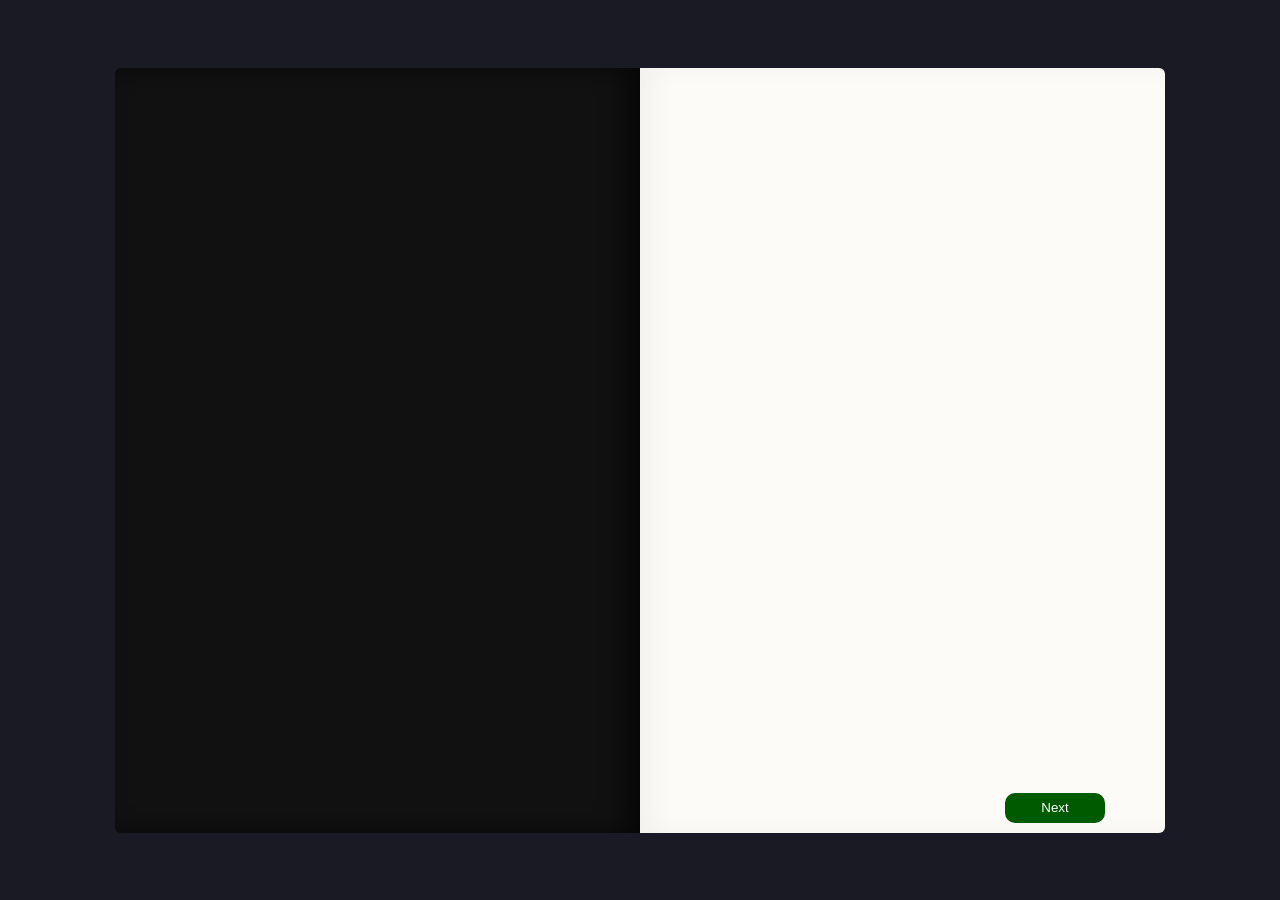
==== pages/book.html @ 5e7a2bee "Update story pages, organize folder structure and architecture, and responsive layout" ====
<!DOCTYPE html>
<html lang="en">
<head>
  <meta charset="UTF-8">
  <meta name="viewport" content="width=device-width, initial-scale=1.0">
  <title>Book Layout</title>
  <link rel="stylesheet" href="book.css">
  <link rel="stylesheet" href="/animations/css/finishedReading.css">
</head>
<body>
  <div class="book">
    <div class="cover-div"></div>

    <div class="scene">
      <div class="scene-container"></div>
      <button class="next-btn">Next</button>
    </div>
  </div>

  <script type="module" src="book.js"></script>
</body>
</html>
---- pages/book.css ----
* {
    margin: 0;
    padding: 0;
    box-sizing: border-box;
}

body {
    height: 100vh;
    margin: 0;
    font-family: "Georgia", serif;
    background: #1a1a24;
    display: flex;
    justify-content: center;
    align-items: center;
    padding: 40px;
}

.book {
    position: relative;
    width: 100%;
    max-width: 1050px;
    height: 85vh;
    display: flex;
    box-shadow: 0 25px 50px rgba(0, 0, 0, 0.5), 
                0 0 0 1px rgba(255, 255, 255, 0.05);
    border-radius: 6px;
    overflow: hidden;
    background: #fff;
}

.book > * {
    width: 50%;
}

.cover-div {
    display: flex;
    justify-content: center;
    align-items: center;
    background: #111;
    position: relative;
    overflow: hidden;

    box-shadow: inset -15px 0 25px rgba(0, 0, 0, 0.6); 
}

.cover {
    width: 100%;
    height: 100%;
}

.cover img {
    width: 100%;
    height: 100%;
    object-fit: cover;
    display: block;
}

.scene {
    position: relative;
    display: flex;
    flex-direction: column;
    align-items: center;

    background: #fdfbf7;
    overflow-y: auto;
    padding: 60px 60px 10px 60px;
    color: #2c2c2c;
    box-shadow: inset 15px 0 25px rgba(0, 0, 0, 0.04);
}

.scene::-webkit-scrollbar {
    width: 6px;
}

.scene::-webkit-scrollbar-track {
    background: #f1ede4;
}

.scene::-webkit-scrollbar-thumb {
    background: #d4cfc4;
    border-radius: 3px;
}

.scene::-webkit-scrollbar-thumb:hover {
    background: #b5afa3;
}

.scene p {
    font-size: 1.05rem;
    line-height: 1.85;
    margin-bottom: 20px;
    text-align: left;
    color: #3b3b3b;
}

button {
    margin-top: auto;
    margin-left: auto;
    width: min(100px, 100%);
    
    height: 30px; 
    flex-shrink: 0; 
    
    outline: none;
    border: none;

    background-color: rgb(0, 90, 0);
    color: white;
    border-radius: 10px;

    cursor: pointer;
    transition: border 0.3s ease;
}

button:hover {
    border: solid 1px green;
}


@media (max-width: 768px) {
    body {
        padding: 15px;
    }

    .book {
        position: relative;
        height: 85vh;
        flex-direction: column;
    }

    .cover-div {
        width: 100%;
        height: 100%;
        box-shadow: none;
    }

    .scene {
        position: absolute;
        bottom: 0;
        left: 0;
        width: 100%;
        height: 35%;
        
        background: rgba(17, 17, 17, 0.95);
        opacity: 0.9;
        border-radius: 16px 16px 0 0;
        padding: 25px 20px 15px 20px;
    }
    .scene p {
        color: rgb(139, 139, 139);
    }
}
---- animations/css/finishedReading.css ----
@media (max-width: 768px) {
    .cover-animation {
        display: flex;
        flex-direction: column;
        position: absolute;

        right: 0;
        width: 0;
        height: 100%;

        transition: width 1.5s ease;

        background: linear-gradient(135deg, #3a1c1e 0%, #200d0e 100%);
        box-shadow: 
            inset 20px 0 25px -5px rgba(0, 0, 0, 0.75),
            inset -2px 0 5px rgba(255, 255, 255, 0.08), 
            -10px 0 25px rgba(0, 0, 0, 0.5);
        border-left: 5px solid #140708;
    }

    .cover-animation > * {
        display: flex;
        justify-content: center;
        align-items: center;

        flex: 1;
        font-family: "Georgia", "Times New Roman", serif;
        color: #d4af37;
        text-shadow: 1px 1px 3px rgba(0, 0, 0, 0.9);
        letter-spacing: 1.5px;
    }
    .cover-animation .card-header p {
        opacity: 0;
        font-size: clamp(1rem, 1.5vw, 2rem);
        transition: opacity 0.6s ease;
    }
        .cover-animation .card-main p {
        opacity: 0;
        font-size: clamp(0.7rem, 1.2vw, 2rem);
        transition: opacity 0.6s ease;
    }
    .cover-animation .card-header p.animate {
        opacity: 1;
    }
    .cover-animation .card-main p.animate {
        opacity: 1;
    }
    .cover-animation.animate {
        width: 100%;
        height: 100%;
    }

    .cover-animation button {
        opacity: 0;
        margin: 0;
        background: linear-gradient(180deg, #d4af37 0%, #a37c0f 100%);
        color: #1a0f11;
        font-size: clamp(0.7rem, 1.2vw, 2rem);
        font-weight: bold;
        letter-spacing: 1px;
        text-transform: uppercase;
        border: 1px solid #705303;
        box-shadow: 0 4px 10px rgba(0, 0, 0, 0.4);

        transition: opacity 0.6s ease;
    }
    .cover-animation button.animate {
        opacity: 1;
    }
    .book {
        transition: transform 1s ease;
        background-color: #fdfbf7;
        font-size: 1rem;
    }
    .book.animate-size {
        transform: scale(0.8);
    }
    .book.animate-move {
        width: 95%;
        transform: translateX(-150%);
    }
}
@media (min-width: 769px) and (max-width: 1528px) {
    .book {
        background-color: transparent;
        box-shadow: none;

        transition: transform 0.8s ease;
    }
    .cover-div, .scene {
        transition: transform 0.8s ease;
    }
    .cover-div.animate-descend {
        position: absolute;
        height: 100%;
    }
    .scene.animate-descend {
        position: relative;
        right: 0;
        height: 100%;
    }
    .cover-div.animate-toRight-move {
        right: 50%;
        transform: translate(50%);
        border-radius: 10px;
    }
    .scene.animate-toLeft-move {
        left: 50%;
        transform: translate(-50%);
        border-radius: 10px;
    }

    .cover-animation {
        display: flex;
        flex-direction: column;

        position: absolute;
        top: 0;
        right: 0;
        width: 0;
        height: 100%;

        transition: width 1.5s ease;

        background: linear-gradient(135deg, #3a1c1e 0%, #200d0e 100%);
        box-shadow: 
            inset 20px 0 25px -5px rgba(0, 0, 0, 0.75),
            inset -2px 0 5px rgba(255, 255, 255, 0.08), 
            -10px 0 25px rgba(0, 0, 0, 0.5);
        border-left: 5px solid #140708;
    }

    .cover-animation > * {
        display: flex;
        justify-content: center;
        align-items: center;

        flex: 1;
        font-family: "Georgia", "Times New Roman", serif;
        color: #d4af37;
        text-shadow: 1px 1px 3px rgba(0, 0, 0, 0.9);
        letter-spacing: 1.5px;
    }
    .cover-animation .card-header p {
        opacity: 0;
        font-size: clamp(1rem, 1.5vw, 2rem);
        transition: opacity 0.6s ease;
    }
        .cover-animation .card-main p {
        opacity: 0;
        font-size: clamp(0.7rem, 1.2vw, 2rem);
        transition: opacity 0.6s ease;
    }
    .cover-animation .card-header p.animate {
        opacity: 1;
    }
    .cover-animation .card-main p.animate {
        opacity: 1;
    }
    .cover-animation.animate {
        width: 100%;
        height: 100%;
    }

    .cover-animation button {
        opacity: 0;
        margin: 0;
        background: linear-gradient(180deg, #d4af37 0%, #a37c0f 100%);
        color: #1a0f11;
        font-size: clamp(0.7rem, 1.2vw, 2rem);
        font-weight: bold;
        letter-spacing: 1px;
        text-transform: uppercase;
        border: 1px solid #705303;
        box-shadow: 0 4px 10px rgba(0, 0, 0, 0.4);

        transition: opacity 0.6s ease;
    }
    .cover-animation p {
        color: #d4af37 !important;
        text-shadow: 0 2px 4px rgba(0, 0, 0, 0.8);
        text-align: center;
        padding: 0 20px;
    }
    .cover-animation button.animate {
        opacity: 1;
    }
    .book.animate-size {
        transform: scale(0.8);
    }
    .book.animate-move {
        width: 95%;
        transform: translateX(-150%);
    }

}
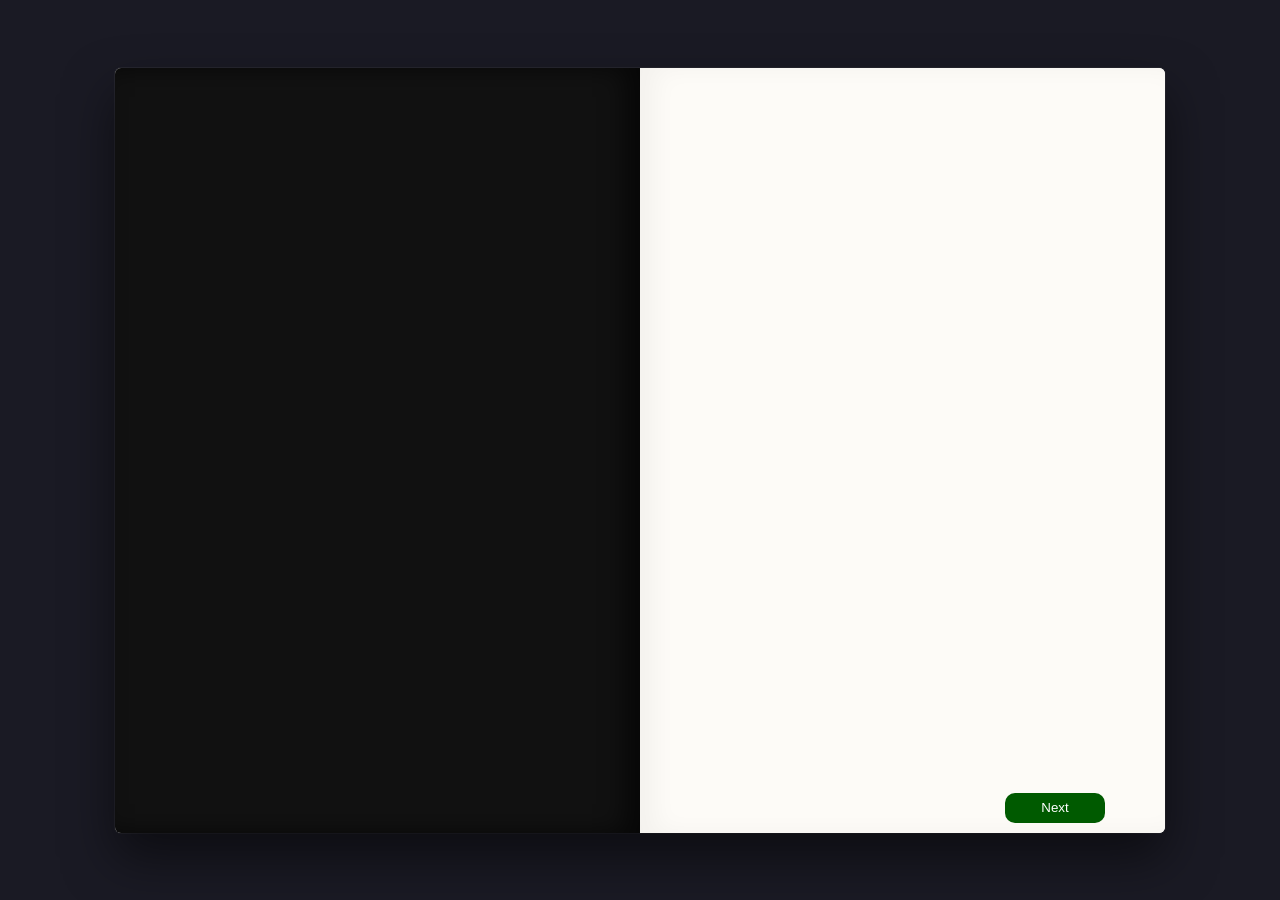
==== commit 2923d635: "Fix bugs finished animation" ====
--- a/pages/book.html
+++ b/pages/book.html
@@ -5,7 +5,7 @@
   <meta name="viewport" content="width=device-width, initial-scale=1.0">
   <title>Book Layout</title>
   <link rel="stylesheet" href="book.css">
-  <link rel="stylesheet" href="/animations/css/finishedReading.css">
+  <link rel="stylesheet" href="animations/css/finishedReading.css">
 </head>
 <body>
   <div class="book">
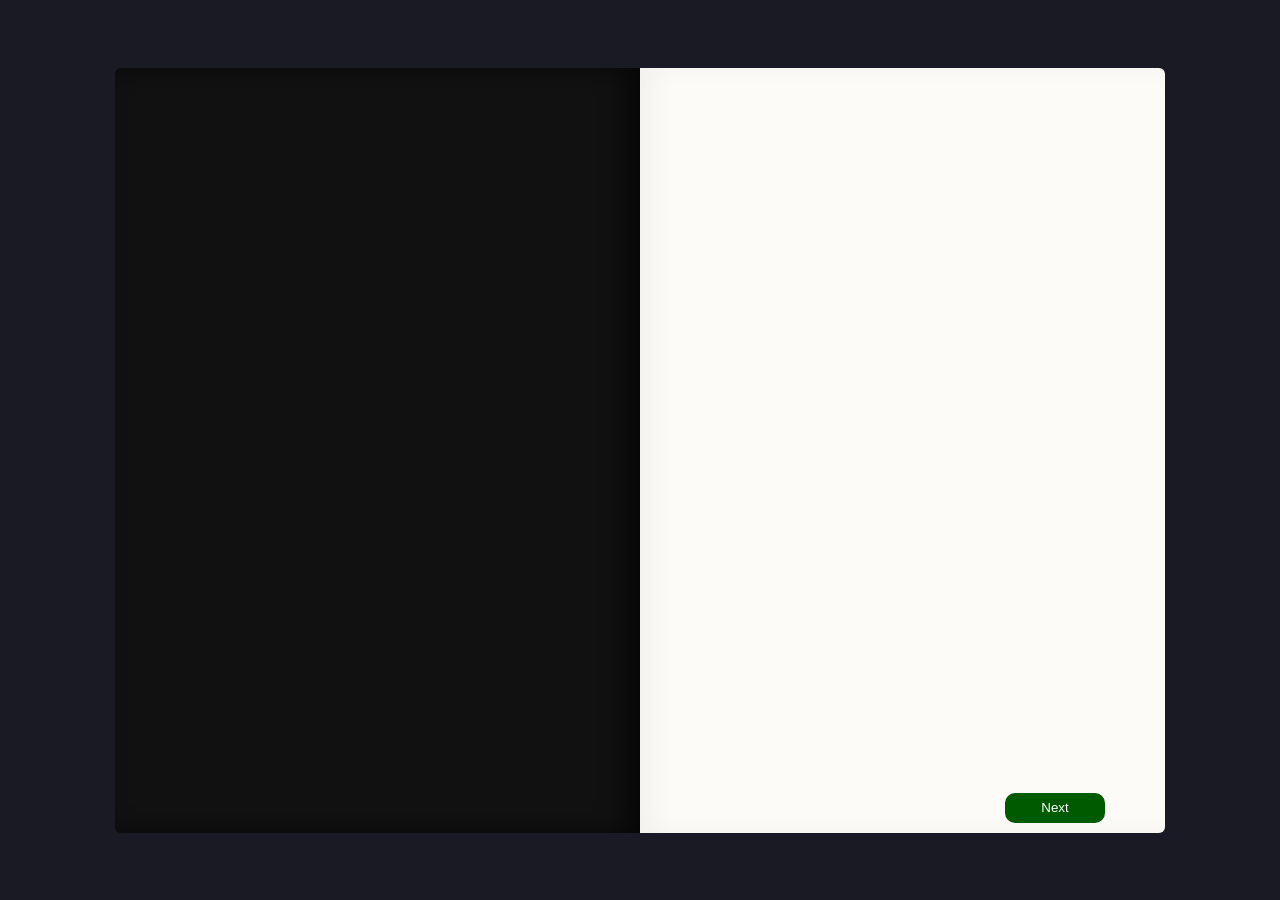
==== commit 3b36bd22: "fix css path" ====
--- a/pages/book.html
+++ b/pages/book.html
@@ -5,7 +5,7 @@
   <meta name="viewport" content="width=device-width, initial-scale=1.0">
   <title>Book Layout</title>
   <link rel="stylesheet" href="book.css">
-  <link rel="stylesheet" href="animations/css/finishedReading.css">
+  <link rel="stylesheet" href="../animations/css/finishedReading.css">
 </head>
 <body>
   <div class="book">
--- a/animations/css/finishedReading.css
+++ b/animations/css/finishedReading.css
@@ -0,0 +1,196 @@
+@media (max-width: 768px) {
+    .cover-animation {
+        display: flex;
+        flex-direction: column;
+        position: absolute;
+
+        right: 0;
+        width: 0;
+        height: 100%;
+
+        transition: width 1.5s ease;
+
+        background: linear-gradient(135deg, #3a1c1e 0%, #200d0e 100%);
+        box-shadow: 
+            inset 20px 0 25px -5px rgba(0, 0, 0, 0.75),
+            inset -2px 0 5px rgba(255, 255, 255, 0.08), 
+            -10px 0 25px rgba(0, 0, 0, 0.5);
+        border-left: 5px solid #140708;
+    }
+
+    .cover-animation > * {
+        display: flex;
+        justify-content: center;
+        align-items: center;
+
+        flex: 1;
+        font-family: "Georgia", "Times New Roman", serif;
+        color: #d4af37;
+        text-shadow: 1px 1px 3px rgba(0, 0, 0, 0.9);
+        letter-spacing: 1.5px;
+    }
+    .cover-animation .card-header p {
+        opacity: 0;
+        font-size: clamp(1rem, 1.5vw, 2rem);
+        transition: opacity 0.6s ease;
+    }
+        .cover-animation .card-main p {
+        opacity: 0;
+        font-size: clamp(0.7rem, 1.2vw, 2rem);
+        transition: opacity 0.6s ease;
+    }
+    .cover-animation .card-header p.animate {
+        opacity: 1;
+    }
+    .cover-animation .card-main p.animate {
+        opacity: 1;
+    }
+    .cover-animation.animate {
+        width: 100%;
+        height: 100%;
+    }
+
+    .cover-animation button {
+        opacity: 0;
+        margin: 0;
+        background: linear-gradient(180deg, #d4af37 0%, #a37c0f 100%);
+        color: #1a0f11;
+        font-size: clamp(0.7rem, 1.2vw, 2rem);
+        font-weight: bold;
+        letter-spacing: 1px;
+        text-transform: uppercase;
+        border: 1px solid #705303;
+        box-shadow: 0 4px 10px rgba(0, 0, 0, 0.4);
+
+        transition: opacity 0.6s ease;
+    }
+    .cover-animation button.animate {
+        opacity: 1;
+    }
+    .book {
+        transition: transform 1s ease;
+        background-color: #fdfbf7;
+        font-size: 1rem;
+    }
+    .book.animate-size {
+        transform: scale(0.8);
+    }
+    .book.animate-move {
+        width: 95%;
+        transform: translateX(-150%);
+    }
+}
+@media (min-width: 769px) and (max-width: 1528px) {
+    .book {
+        background-color: transparent;
+        box-shadow: none;
+
+        transition: transform 0.8s ease;
+    }
+    .cover-div, .scene {
+        transition: transform 0.8s ease;
+    }
+    .cover-div.animate-descend {
+        position: absolute;
+        height: 100%;
+    }
+    .scene.animate-descend {
+        position: relative;
+        right: 0;
+        height: 100%;
+    }
+    .cover-div.animate-toRight-move {
+        right: 50%;
+        transform: translate(50%);
+        border-radius: 10px;
+    }
+    .scene.animate-toLeft-move {
+        left: 50%;
+        transform: translate(-50%);
+        border-radius: 10px;
+    }
+
+    .cover-animation {
+        display: flex;
+        flex-direction: column;
+
+        position: absolute;
+        top: 0;
+        right: 0;
+        width: 0;
+        height: 100%;
+
+        transition: width 1.5s ease;
+
+        background: linear-gradient(135deg, #3a1c1e 0%, #200d0e 100%);
+        box-shadow: 
+            inset 20px 0 25px -5px rgba(0, 0, 0, 0.75),
+            inset -2px 0 5px rgba(255, 255, 255, 0.08), 
+            -10px 0 25px rgba(0, 0, 0, 0.5);
+        border-left: 5px solid #140708;
+    }
+
+    .cover-animation > * {
+        display: flex;
+        justify-content: center;
+        align-items: center;
+
+        flex: 1;
+        font-family: "Georgia", "Times New Roman", serif;
+        color: #d4af37;
+        text-shadow: 1px 1px 3px rgba(0, 0, 0, 0.9);
+        letter-spacing: 1.5px;
+    }
+    .cover-animation .card-header p {
+        opacity: 0;
+        font-size: clamp(1rem, 1.5vw, 2rem);
+        transition: opacity 0.6s ease;
+    }
+        .cover-animation .card-main p {
+        opacity: 0;
+        font-size: clamp(0.7rem, 1.2vw, 2rem);
+        transition: opacity 0.6s ease;
+    }
+    .cover-animation .card-header p.animate {
+        opacity: 1;
+    }
+    .cover-animation .card-main p.animate {
+        opacity: 1;
+    }
+    .cover-animation.animate {
+        width: 100%;
+        height: 100%;
+    }
+
+    .cover-animation button {
+        opacity: 0;
+        margin: 0;
+        background: linear-gradient(180deg, #d4af37 0%, #a37c0f 100%);
+        color: #1a0f11;
+        font-size: clamp(0.7rem, 1.2vw, 2rem);
+        font-weight: bold;
+        letter-spacing: 1px;
+        text-transform: uppercase;
+        border: 1px solid #705303;
+        box-shadow: 0 4px 10px rgba(0, 0, 0, 0.4);
+
+        transition: opacity 0.6s ease;
+    }
+    .cover-animation p {
+        color: #d4af37 !important;
+        text-shadow: 0 2px 4px rgba(0, 0, 0, 0.8);
+        text-align: center;
+        padding: 0 20px;
+    }
+    .cover-animation button.animate {
+        opacity: 1;
+    }
+    .book.animate-size {
+        transform: scale(0.8);
+    }
+    .book.animate-move {
+        width: 95%;
+        transform: translateX(-150%);
+    }
+
+}
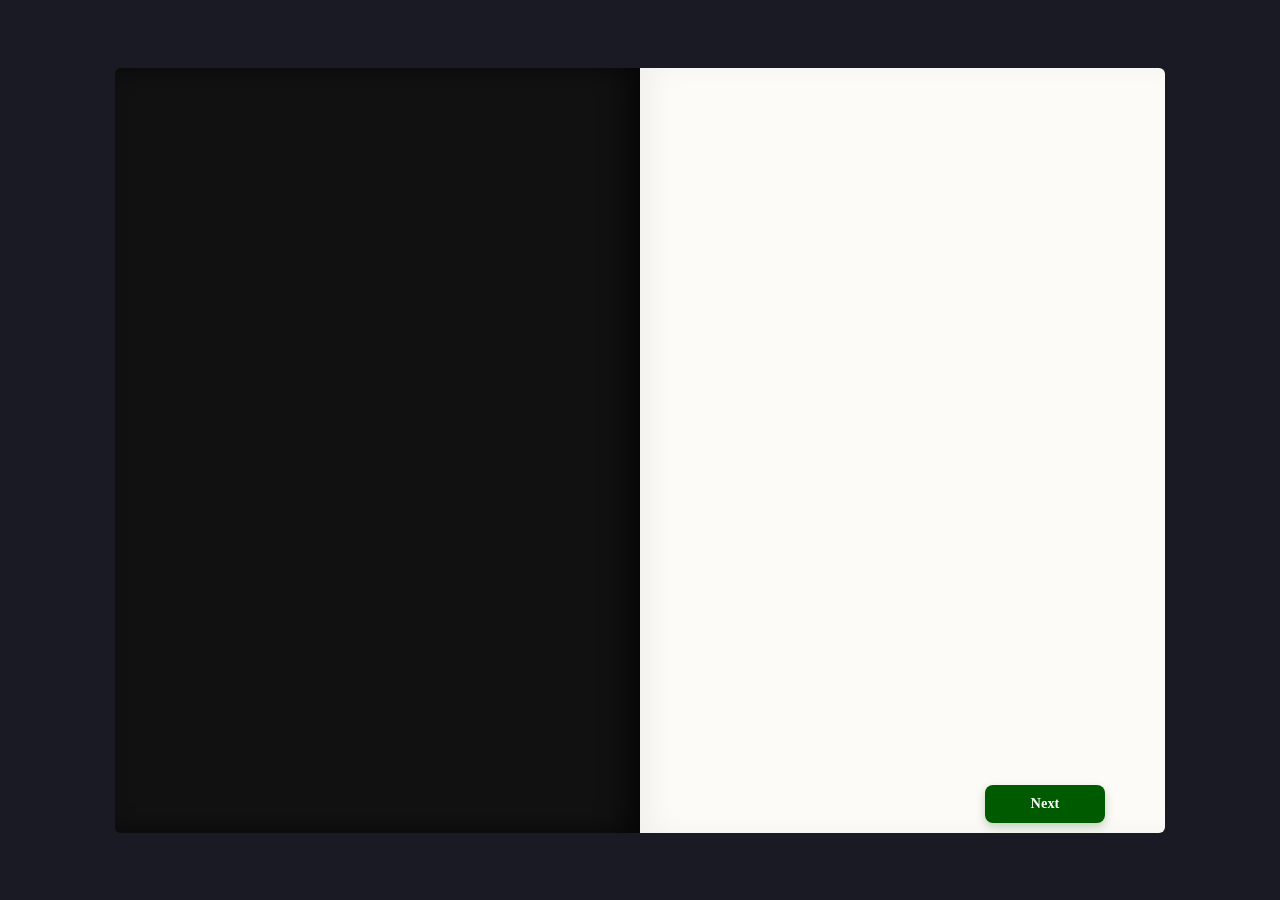
==== commit e1e7a59b: "Added quiz feature" ====
--- a/pages/book.html
+++ b/pages/book.html
@@ -6,6 +6,7 @@
   <title>Book Layout</title>
   <link rel="stylesheet" href="book.css">
   <link rel="stylesheet" href="../animations/css/finishedReading.css">
+  <link rel="stylesheet" href="../css/quiz.css">
 </head>
 <body>
   <div class="book">
--- a/pages/book.css
+++ b/pages/book.css
@@ -66,6 +66,10 @@
     padding: 60px 60px 10px 60px;
     color: #2c2c2c;
     box-shadow: inset 15px 0 25px rgba(0, 0, 0, 0.04);
+    z-index: 1;
+    
+    overflow-x: hidden;
+    overflow-y: auto;
 }
 
 .scene::-webkit-scrollbar {
@@ -93,6 +97,10 @@
     color: #3b3b3b;
 }
 
+.cover-animation {
+    z-index: 10; 
+}
+
 button {
     margin-top: auto;
     margin-left: auto;
@@ -116,6 +124,88 @@
     border: solid 1px green;
 }
 
+.previous-div {
+    width: 8%;
+    height: 100%;
+
+    position: absolute;
+    left: 0;
+    top: 0;
+    z-index: 15;
+}
+
+.previous-div button {
+    opacity: 0;
+    width: 90%;
+    height: 10%;
+
+    position: absolute;
+    top: 50%;
+    left: 50%;
+    transform: translate(-50%, -50%);
+
+    background-color: rgb(22, 22, 22);
+
+    transition: opacity 0.5s ease;
+
+    cursor: pointer;
+}
+
+.previous-div button:hover {
+    opacity: 1;
+    border: solid 1px white;
+}
+
+.previous-div button.animate-show-color {
+    opacity: 0.7;
+    border: solid 1px white;
+}
+
+.detail-message {
+    opacity: 0;
+    display: flex;
+    align-items: center;
+    
+    position: absolute;
+    top: 10px;
+    left: 20%;
+    width: 75%;
+    height: 10%;
+
+    background-color: #1a1a24;
+
+    border-radius: 10px;
+
+    transition: opacity 0.5s ease;
+    z-index: 20;
+}
+
+.detail-message p {
+    margin-left: 10px;
+    font-size: 14px;
+
+    color: white;
+}
+
+.cat-img-div {
+    position: relative;
+    width: 10%;
+    height: 100%;
+}
+
+.cat-img-div img {
+    position: absolute;
+    right: 30%;
+    width: 100%;
+    height: 100%;
+    object-fit: contain;
+
+    transform: scale(2.5);
+}
+
+.detail-message.animate-show {
+    opacity: 0.7;
+}
 
 @media (max-width: 768px) {
     body {
@@ -145,8 +235,55 @@
         opacity: 0.9;
         border-radius: 16px 16px 0 0;
         padding: 25px 20px 15px 20px;
-    }
+        z-index: 2;
+    }
+
     .scene p {
         color: rgb(139, 139, 139);
     }
+
+    .previous-div {
+        width: 48px;
+        height: 48px;
+        top: 15px;
+        left: 15px;
+        z-index: 20;
+        border: none;
+    }
+
+    .previous-div button {
+        width: 100%;
+        height: 100%;
+        top: 0;
+        left: 0;
+        transform: none;
+        border-radius: 50%;
+        box-shadow: 0 4px 10px rgba(0, 0, 0, 0.4);
+    }
+
+    .detail-message {
+        top: 15px;
+        left: 70px;
+        width: calc(100% - 85px);
+        height: 48px;
+        padding: 0 10px;
+        z-index: 25;
+    }
+
+    .detail-message p {
+        font-size: 12px;
+        margin-left: 5px;
+        line-height: 1.2;
+    }
+
+    .cat-img-div {
+        width: 35px;
+        height: 100%;
+        flex-shrink: 0;
+    }
+
+    .cat-img-div img {
+        right: 0;
+        transform: scale(1.5);
+    }
 }
--- a/animations/css/finishedReading.css
+++ b/animations/css/finishedReading.css
@@ -1,72 +1,97 @@
+.cover-animation {
+    display: flex;
+    flex-direction: column;
+    position: absolute;
+    right: 0;
+    width: 0;
+    height: 100%;
+    transition: width 1.5s ease;
+    background: linear-gradient(135deg, #3a1c1e 0%, #200d0e 100%);
+    box-shadow:
+        inset 20px 0 25px -5px rgba(0, 0, 0, 0.75),
+        inset -2px 0 5px rgba(255, 255, 255, 0.08),
+        -10px 0 25px rgba(0, 0, 0, 0.5);
+    border-left: 5px solid #140708;
+}
+
+.cover-animation > * {
+    display: flex;
+    justify-content: center;
+    align-items: center;
+    flex: 1;
+    font-family: "Georgia", "Times New Roman", serif;
+    color: #d4af37;
+    text-shadow: 1px 1px 3px rgba(0, 0, 0, 0.9);
+    letter-spacing: 1.5px;
+}
+
+.cover-animation p {
+    color: #d4af37 !important;
+    text-shadow: 0 2px 4px rgba(0, 0, 0, 0.8);
+    text-align: center;
+    padding: 0 20px;
+}
+
+.cover-animation .card-header p {
+    opacity: 0;
+    font-size: clamp(0.9rem, 2.5vw, 1.3rem);
+    transition: opacity 0.6s ease;
+}
+
+.cover-animation .card-main p {
+    opacity: 0;
+    font-size: clamp(0.75rem, 2vw, 1rem);
+    transition: opacity 0.6s ease;
+}
+
+.cover-animation .card-header p.animate,
+.cover-animation .card-main p.animate,
+.cover-animation button.animate {
+    opacity: 1;
+}
+
+.cover-animation.animate {
+    width: 100%;
+    height: 100%;
+}
+
+.cover-animation .card-footer {
+    display: flex;
+    justify-content: center;
+    align-items: center;
+    gap: clamp(0.5rem, 2vw, 1.25rem);
+    padding: 10px;
+    flex-wrap: wrap;
+}
+
+.cover-animation button {
+    display: inline-flex;
+    justify-content: center;
+    align-items: center;
+    white-space: nowrap;
+    line-height: 1;
+
+    
+    opacity: 0;
+    margin: 0;
+    background: linear-gradient(180deg, #d4af37 0%, #a37c0f 100%);
+    color: #1a0f11;
+    font-size: clamp(0.7rem, 1.8vw, 0.95rem);
+    font-weight: bold;
+    letter-spacing: 1px;
+    text-transform: uppercase;
+    border: 1px solid #705303;
+    box-shadow: 0 4px 10px rgba(0, 0, 0, 0.4);
+    padding: clamp(0.4rem, 1.2vw, 0.75rem) clamp(0.8rem, 2vw, 1.25rem);
+    cursor: pointer;
+    transition: opacity 0.6s ease, transform 0.2s ease;
+}
+
+.cover-animation button:hover {
+    transform: translateY(-2px);
+}
+
 @media (max-width: 768px) {
-    .cover-animation {
-        display: flex;
-        flex-direction: column;
-        position: absolute;
-
-        right: 0;
-        width: 0;
-        height: 100%;
-
-        transition: width 1.5s ease;
-
-        background: linear-gradient(135deg, #3a1c1e 0%, #200d0e 100%);
-        box-shadow: 
-            inset 20px 0 25px -5px rgba(0, 0, 0, 0.75),
-            inset -2px 0 5px rgba(255, 255, 255, 0.08), 
-            -10px 0 25px rgba(0, 0, 0, 0.5);
-        border-left: 5px solid #140708;
-    }
-
-    .cover-animation > * {
-        display: flex;
-        justify-content: center;
-        align-items: center;
-
-        flex: 1;
-        font-family: "Georgia", "Times New Roman", serif;
-        color: #d4af37;
-        text-shadow: 1px 1px 3px rgba(0, 0, 0, 0.9);
-        letter-spacing: 1.5px;
-    }
-    .cover-animation .card-header p {
-        opacity: 0;
-        font-size: clamp(1rem, 1.5vw, 2rem);
-        transition: opacity 0.6s ease;
-    }
-        .cover-animation .card-main p {
-        opacity: 0;
-        font-size: clamp(0.7rem, 1.2vw, 2rem);
-        transition: opacity 0.6s ease;
-    }
-    .cover-animation .card-header p.animate {
-        opacity: 1;
-    }
-    .cover-animation .card-main p.animate {
-        opacity: 1;
-    }
-    .cover-animation.animate {
-        width: 100%;
-        height: 100%;
-    }
-
-    .cover-animation button {
-        opacity: 0;
-        margin: 0;
-        background: linear-gradient(180deg, #d4af37 0%, #a37c0f 100%);
-        color: #1a0f11;
-        font-size: clamp(0.7rem, 1.2vw, 2rem);
-        font-weight: bold;
-        letter-spacing: 1px;
-        text-transform: uppercase;
-        border: 1px solid #705303;
-        box-shadow: 0 4px 10px rgba(0, 0, 0, 0.4);
-
-        transition: opacity 0.6s ease;
-    }
-    .cover-animation button.animate {
-        opacity: 1;
-    }
     .book {
         transition: transform 1s ease;
         background-color: #fdfbf7;
@@ -80,11 +105,14 @@
         transform: translateX(-150%);
     }
 }
-@media (min-width: 769px) and (max-width: 1528px) {
+
+@media (min-width: 769px) {
+    .cover-animation {
+        top: 0;
+    }
     .book {
         background-color: transparent;
         box-shadow: none;
-
         transition: transform 0.8s ease;
     }
     .cover-div, .scene {
@@ -109,82 +137,6 @@
         transform: translate(-50%);
         border-radius: 10px;
     }
-
-    .cover-animation {
-        display: flex;
-        flex-direction: column;
-
-        position: absolute;
-        top: 0;
-        right: 0;
-        width: 0;
-        height: 100%;
-
-        transition: width 1.5s ease;
-
-        background: linear-gradient(135deg, #3a1c1e 0%, #200d0e 100%);
-        box-shadow: 
-            inset 20px 0 25px -5px rgba(0, 0, 0, 0.75),
-            inset -2px 0 5px rgba(255, 255, 255, 0.08), 
-            -10px 0 25px rgba(0, 0, 0, 0.5);
-        border-left: 5px solid #140708;
-    }
-
-    .cover-animation > * {
-        display: flex;
-        justify-content: center;
-        align-items: center;
-
-        flex: 1;
-        font-family: "Georgia", "Times New Roman", serif;
-        color: #d4af37;
-        text-shadow: 1px 1px 3px rgba(0, 0, 0, 0.9);
-        letter-spacing: 1.5px;
-    }
-    .cover-animation .card-header p {
-        opacity: 0;
-        font-size: clamp(1rem, 1.5vw, 2rem);
-        transition: opacity 0.6s ease;
-    }
-        .cover-animation .card-main p {
-        opacity: 0;
-        font-size: clamp(0.7rem, 1.2vw, 2rem);
-        transition: opacity 0.6s ease;
-    }
-    .cover-animation .card-header p.animate {
-        opacity: 1;
-    }
-    .cover-animation .card-main p.animate {
-        opacity: 1;
-    }
-    .cover-animation.animate {
-        width: 100%;
-        height: 100%;
-    }
-
-    .cover-animation button {
-        opacity: 0;
-        margin: 0;
-        background: linear-gradient(180deg, #d4af37 0%, #a37c0f 100%);
-        color: #1a0f11;
-        font-size: clamp(0.7rem, 1.2vw, 2rem);
-        font-weight: bold;
-        letter-spacing: 1px;
-        text-transform: uppercase;
-        border: 1px solid #705303;
-        box-shadow: 0 4px 10px rgba(0, 0, 0, 0.4);
-
-        transition: opacity 0.6s ease;
-    }
-    .cover-animation p {
-        color: #d4af37 !important;
-        text-shadow: 0 2px 4px rgba(0, 0, 0, 0.8);
-        text-align: center;
-        padding: 0 20px;
-    }
-    .cover-animation button.animate {
-        opacity: 1;
-    }
     .book.animate-size {
         transform: scale(0.8);
     }
@@ -192,5 +144,4 @@
         width: 95%;
         transform: translateX(-150%);
     }
-
 }
--- a/css/quiz.css
+++ b/css/quiz.css
@@ -0,0 +1,260 @@
+/* ==========================================================================
+   QUIZ.CSS - Book-Themed Quiz Interface
+   Fits directly into the split-page .book container
+   ========================================================================== */
+
+
+.quiz-header {
+    width: 50%;
+    height: 100%;
+    display: flex;
+    flex-direction: column;
+    background: #111116;
+    position: relative;
+    overflow: hidden;
+    box-shadow: inset -15px 0 25px rgba(0, 0, 0, 0.6);
+}
+
+.quiz-header img {
+    width: 100%;
+    height: 60%;
+    object-fit: cover;
+    display: block;
+    border-bottom: 2px solid rgba(255, 255, 255, 0.08);
+}
+
+.question-title {
+    flex: 1;
+    padding: 25px 30px;
+    display: flex;
+    align-items: center;
+    color: #f3f3f5;
+    font-family: "Georgia", serif;
+    font-size: 1.25rem;
+    line-height: 1.6;
+    background: linear-gradient(180deg, #111116 0%, #181820 100%);
+}
+
+
+.quiz-content {
+    width: 50%;
+    height: 100%;
+    display: flex;
+    flex-direction: column;
+    background: #fdfbf7;
+    padding: 50px 45px 30px 45px;
+    color: #2c2c2c;
+    box-shadow: inset 15px 0 25px rgba(0, 0, 0, 0.04);
+    overflow-y: auto;
+    position: relative; 
+}
+
+
+@media (min-width: 769px) {
+    .quiz-header,
+    .quiz-content {
+        transition: transform 0.8s ease;
+    }
+
+    .quiz-header.animate-toRight-move {
+        transform: translateX(50%);
+        border-radius: 10px;
+    }
+
+    .quiz-content.animate-toLeft-move {
+        transform: translateX(-50%);
+        border-radius: 10px;
+    }
+}
+
+.question-number {
+    font-family: "Georgia", serif;
+    font-size: 0.85rem;
+    font-weight: bold;
+    text-transform: uppercase;
+    letter-spacing: 1.5px;
+    color: #8b7355;
+    margin-bottom: 20px;
+    border-bottom: 1px solid #e8e2d5;
+    padding-bottom: 8px;
+}
+
+
+.choices-container {
+    display: flex;
+    flex-direction: column;
+    gap: 12px;
+    margin-bottom: 20px;
+}
+
+.choice-item {
+    display: flex;
+    align-items: center;
+    gap: 14px;
+    background: #ffffff;
+    border: 1px solid #e5dfd3;
+    padding: 14px 18px;
+    border-radius: 8px;
+    cursor: pointer;
+    transition: all 0.25s ease;
+    box-shadow: 0 2px 4px rgba(0, 0, 0, 0.02);
+}
+
+.choice-item:hover {
+    border-color: #005a00;
+    background: #f4f9f4;
+    transform: translateX(4px);
+}
+
+.choice-item input[type="radio"] {
+    accent-color: #005a00;
+    width: 18px;
+    height: 18px;
+    cursor: pointer;
+    flex-shrink: 0;
+}
+
+.choice-item span {
+    font-family: "Georgia", serif;
+    font-size: 0.98rem;
+    color: #3b3b3b;
+    line-height: 1.4;
+}
+
+
+.choice-item:has(input[type="radio"]:checked) {
+    border-color: #005a00;
+    background: #edf6ed;
+    box-shadow: 0 3px 8px rgba(0, 90, 0, 0.12);
+}
+
+.quiz-actions {
+    display: flex;
+    align-items: center;
+    gap: 12px;
+    margin-top: auto;
+}
+
+.next-btn {
+    margin-left: auto;
+    width: 120px;
+    height: 38px;
+    flex-shrink: 0;
+    outline: none;
+    border: none;
+    background-color: rgb(0, 90, 0);
+    color: #ffffff;
+    font-family: "Georgia", serif;
+    font-size: 0.9rem;
+    font-weight: bold;
+    border-radius: 8px;
+    cursor: pointer;
+    transition: all 0.25s ease;
+    box-shadow: 0 4px 10px rgba(0, 90, 0, 0.25);
+}
+
+.next-btn:hover {
+    background-color: #007a00;
+    box-shadow: 0 6px 14px rgba(0, 90, 0, 0.35);
+}
+
+.next-btn:active {
+    transform: scale(0.97);
+}
+
+.next-btn:disabled {
+    background-color: #b7b7b7;
+    box-shadow: none;
+    cursor: not-allowed;
+}
+
+.prev-btn {
+    width: 120px;
+    height: 38px;
+    flex-shrink: 0;
+    outline: none;
+    border: 1px solid rgb(0, 90, 0);
+    background-color: transparent;
+    color: rgb(0, 90, 0);
+    font-family: "Georgia", serif;
+    font-size: 0.9rem;
+    font-weight: bold;
+    border-radius: 8px;
+    cursor: pointer;
+    transition: all 0.25s ease;
+}
+
+.prev-btn:hover {
+    background-color: rgba(0, 90, 0, 0.08);
+}
+
+.prev-btn:active {
+    transform: scale(0.97);
+}
+
+.score-display {
+    font-family: "Georgia", serif;
+    font-size: 2.5rem;
+    font-weight: bold;
+    color: #005a00;
+    margin-bottom: 12px;
+}
+
+.result-message {
+    font-family: "Georgia", serif;
+    font-size: 1rem;
+    color: #3b3b3b;
+    line-height: 1.6;
+    margin-bottom: 20px;
+}
+
+@media (max-width: 768px) {
+    .quiz-header {
+        width: 100%;
+        height: 45%;
+        box-shadow: none;
+    }
+
+    .quiz-header img {
+        height: 65%;
+    }
+
+    .question-title {
+        font-size: 1rem;
+        padding: 12px 20px;
+    }
+
+    .quiz-content {
+        width: 100%;
+        height: 55%;
+        padding: 25px 20px;
+    }
+
+    .question-number {
+        margin-bottom: 12px;
+        font-size: 0.75rem;
+    }
+
+    .choices-container {
+        gap: 8px;
+    }
+
+    .choice-item {
+        padding: 10px 14px;
+    }
+
+    .choice-item span {
+        font-size: 0.88rem;
+    }
+
+    .quiz-actions {
+        width: 100%;
+    }
+
+    .quiz-actions .next-btn,
+    .quiz-actions .prev-btn {
+        flex: 1;
+        width: auto;
+        height: 40px;
+    }
+}
